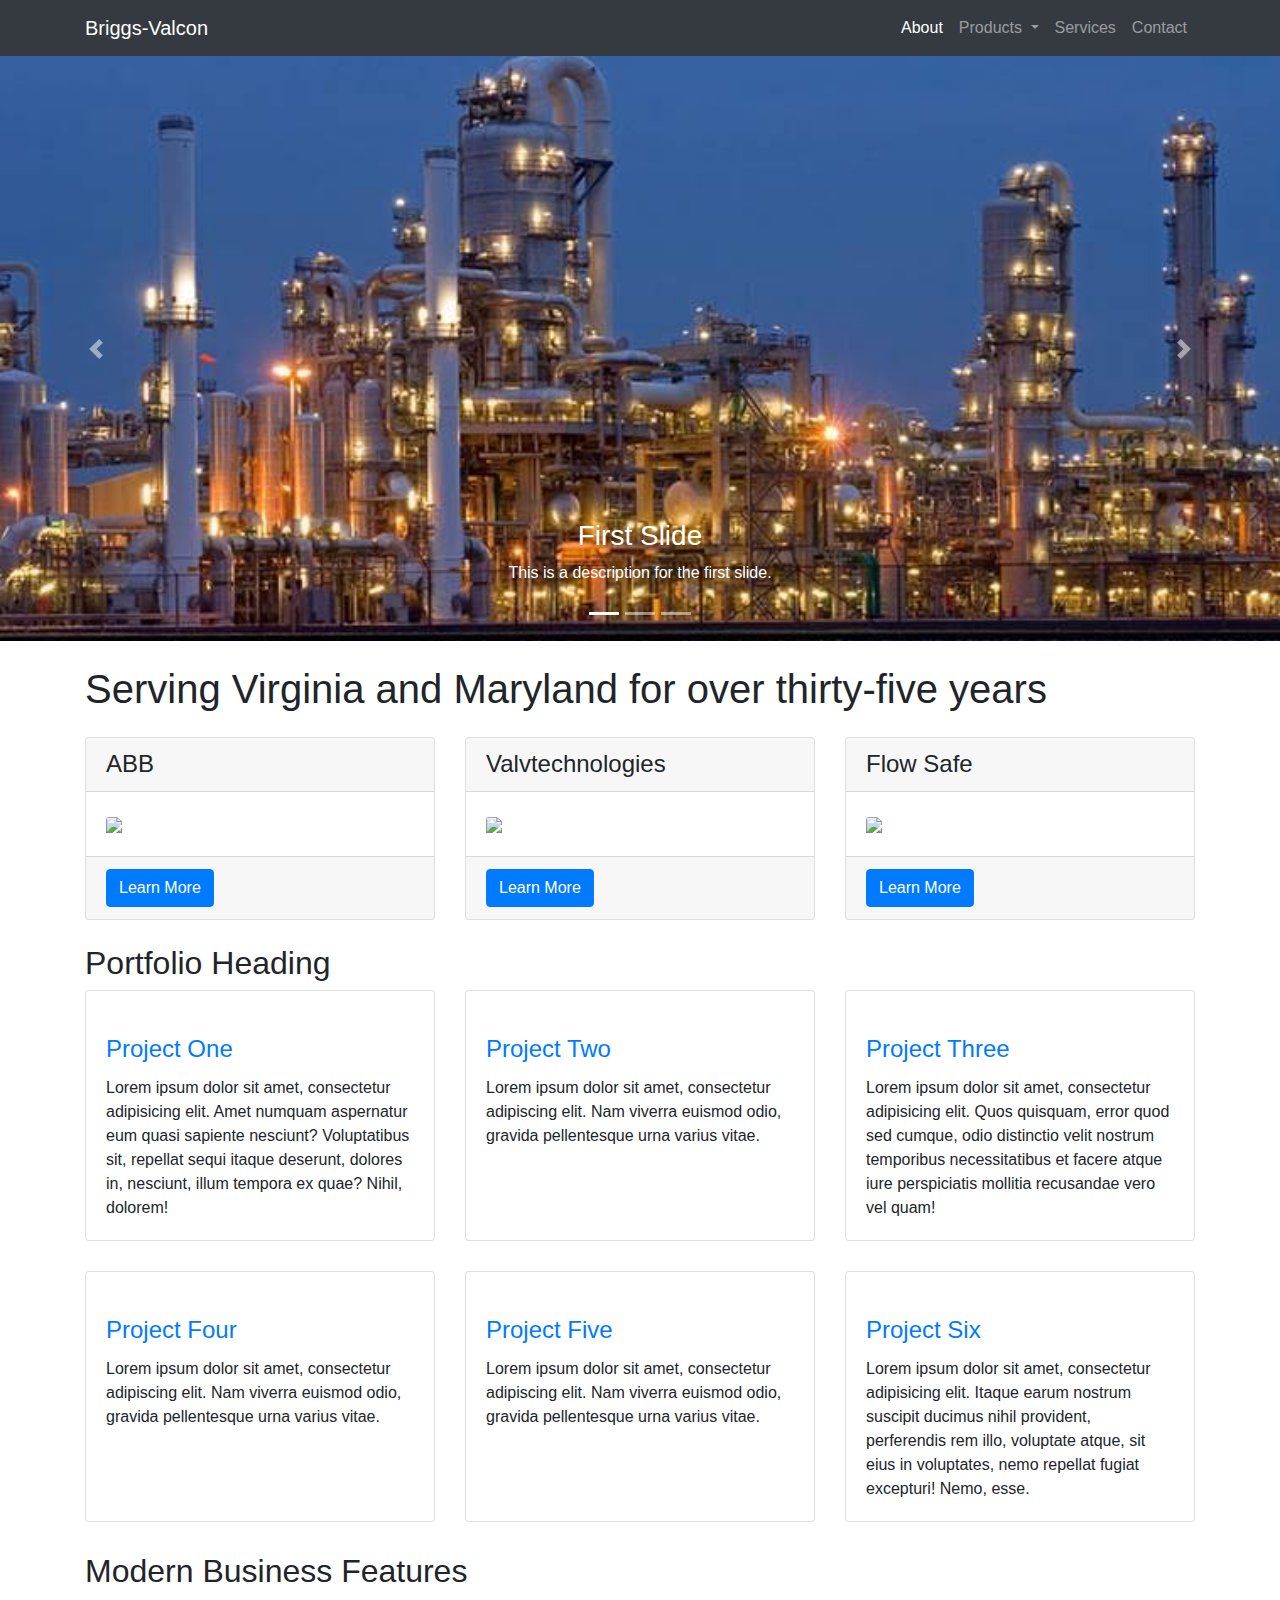
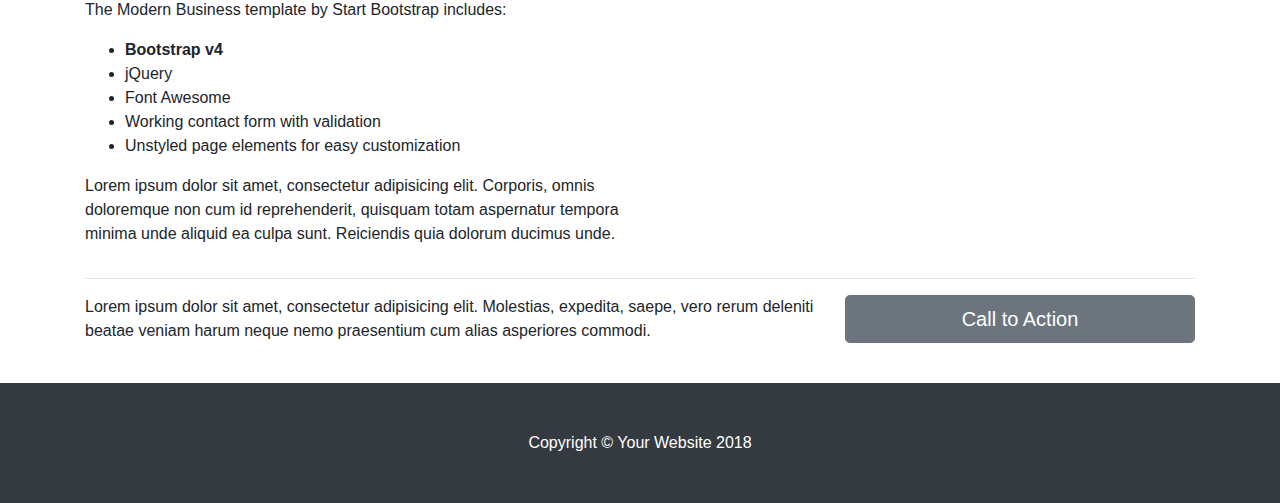
==== index.html @ 75459fee "Initial Commit" ====
<!DOCTYPE html>
<html lang="en">

  <head>

    <meta charset="utf-8">
    <meta name="viewport" content="width=device-width, initial-scale=1, shrink-to-fit=no">
    <meta name="description" content="">
    <meta name="author" content="">

    <title>Briggs Valcon</title>

    <!-- Bootstrap core CSS -->
    <link href="vendor/bootstrap/css/bootstrap.min.css" rel="stylesheet">

    <!-- Custom styles for this template -->
    <link href="css/modern-business.css" rel="stylesheet">

  </head>

  <body>

    <!-- Navigation -->
    <nav class="navbar fixed-top navbar-expand-lg navbar-dark bg-dark fixed-top">
      <div class="container">
        <a class="navbar-brand" href="index.html">Briggs-Valcon</a>
        <button class="navbar-toggler navbar-toggler-right" type="button" data-toggle="collapse" data-target="#navbarResponsive" aria-controls="navbarResponsive" aria-expanded="false" aria-label="Toggle navigation">
          <span class="navbar-toggler-icon"></span>
        </button>
        <div class="collapse navbar-collapse" id="navbarResponsive">
          <ul class="navbar-nav ml-auto">
            <li class="nav-item active">
              <a class="nav-link" href="about.html">About</a>
            </li>
            <li class="nav-item dropdown">
              <a class="nav-link dropdown-toggle" href="#" id="navbarDropdownBlog" data-toggle="dropdown" aria-haspopup="true" aria-expanded="false">
                Products
              </a>
              <div class="dropdown-menu dropdown-menu-right" aria-labelledby="navbarDropdownBlog">
                <a class="dropdown-item" href="#">ABB</a>
                <a class="dropdown-item" href="#">Valvtechnologies</a>
                <a class="dropdown-item" href="#">Flow Safe</a>
              </div>
            </li>
            <li class="nav-item">
              <a class="nav-link" href="#">Services</a>
            </li>
            <li class="nav-item">
              <a class="nav-link" href="contact.html">Contact</a>
            </li>
          </ul>
        </div>
      </div>
    </nav>

    <header>
      <div id="carouselExampleIndicators" class="carousel slide" data-ride="carousel">
        <ol class="carousel-indicators">
          <li data-target="#carouselExampleIndicators" data-slide-to="0" class="active"></li>
          <li data-target="#carouselExampleIndicators" data-slide-to="1"></li>
          <li data-target="#carouselExampleIndicators" data-slide-to="2"></li>
        </ol>
        <div class="carousel-inner" role="listbox">
          <!-- Slide One - Set the background image for this slide in the line below -->
          <div class="carousel-item active" style="background-image: url('images/briggs_head.jpg')">
            <div class="carousel-caption d-none d-md-block">
              <h3>First Slide</h3>
              <p>This is a description for the first slide.</p>
            </div>
          </div>
          <!-- Slide Two - Set the background image for this slide in the line below -->
          <div class="carousel-item" style="background-image: url('images/img2.jpg')">
            <div class="carousel-caption d-none d-md-block">
              <h3>Second Slide</h3>
              <p>This is a description for the second slide.</p>
            </div>
          </div>
          <!-- Slide Three - Set the background image for this slide in the line below -->
          <div class="carousel-item" style="background-image: url('images/img3.jpg')">
            <div class="carousel-caption d-none d-md-block">
              <h3>Third Slide</h3>
              <p>This is a description for the third slide.</p>
            </div>
          </div>
        </div>
        <a class="carousel-control-prev" href="#carouselExampleIndicators" role="button" data-slide="prev">
          <span class="carousel-control-prev-icon" aria-hidden="true"></span>
          <span class="sr-only">Previous</span>
        </a>
        <a class="carousel-control-next" href="#carouselExampleIndicators" role="button" data-slide="next">
          <span class="carousel-control-next-icon" aria-hidden="true"></span>
          <span class="sr-only">Next</span>
        </a>
      </div>
    </header>

    <!-- Page Content -->
    <div class="container">

     <h1 class="my-4">Serving Virginia and Maryland for over thirty-five years</h1> 

      <!-- Marketing Icons Section -->
      <div class="row">
        <div class="col-lg-4 mb-4">
          <div class="card h-100">
            <h4 class="card-header">ABB</h4>
            <div class="card-body">
              <img class="card-img-top" src="https://upload.wikimedia.org/wikipedia/commons/thumb/0/00/ABB_logo.svg/1024px-ABB_logo.svg.png">
            </div>
            <div class="card-footer">
              <a href="#" class="btn btn-primary">Learn More</a>
            </div>
          </div>
        </div>
        <div class="col-lg-4 mb-4">
          <div class="card h-100">
            <h4 class="card-header">Valvtechnologies</h4>
            <div class="card-body">
              <img class="card-img-top" src="http://www.valv.com/wp-content/uploads/2018/03/valvtechnologies-3-color-logo-with-circle-r-high-res-2018.jpg">
            </div>
            <div class="card-footer">
              <a href="#" class="btn btn-primary">Learn More</a>
            </div>
          </div>
        </div>
        <div class="col-lg-4 mb-4">
          <div class="card h-100">
            <h4 class="card-header">Flow Safe</h4>
            <div class="card-body">
              <img class="card-img-top" src="http://www.flowsafe.com/webimgs/logo.png">
            </div>
            <div class="card-footer">
              <a href="#" class="btn btn-primary">Learn More</a>
            </div>
          </div>
        </div>
      </div>
      <!-- /.row -->

      <!-- Portfolio Section -->
      <h2>Portfolio Heading</h2>

      <div class="row">
        <div class="col-lg-4 col-sm-6 portfolio-item">
          <div class="card h-100">
            <a href="#"><img class="card-img-top" src="http://placehold.it/700x400" alt=""></a>
            <div class="card-body">
              <h4 class="card-title">
                <a href="#">Project One</a>
              </h4>
              <p class="card-text">Lorem ipsum dolor sit amet, consectetur adipisicing elit. Amet numquam aspernatur eum quasi sapiente nesciunt? Voluptatibus sit, repellat sequi itaque deserunt, dolores in, nesciunt, illum tempora ex quae? Nihil, dolorem!</p>
            </div>
          </div>
        </div>
        <div class="col-lg-4 col-sm-6 portfolio-item">
          <div class="card h-100">
            <a href="#"><img class="card-img-top" src="http://placehold.it/700x400" alt=""></a>
            <div class="card-body">
              <h4 class="card-title">
                <a href="#">Project Two</a>
              </h4>
              <p class="card-text">Lorem ipsum dolor sit amet, consectetur adipiscing elit. Nam viverra euismod odio, gravida pellentesque urna varius vitae.</p>
            </div>
          </div>
        </div>
        <div class="col-lg-4 col-sm-6 portfolio-item">
          <div class="card h-100">
            <a href="#"><img class="card-img-top" src="http://placehold.it/700x400" alt=""></a>
            <div class="card-body">
              <h4 class="card-title">
                <a href="#">Project Three</a>
              </h4>
              <p class="card-text">Lorem ipsum dolor sit amet, consectetur adipisicing elit. Quos quisquam, error quod sed cumque, odio distinctio velit nostrum temporibus necessitatibus et facere atque iure perspiciatis mollitia recusandae vero vel quam!</p>
            </div>
          </div>
        </div>
        <div class="col-lg-4 col-sm-6 portfolio-item">
          <div class="card h-100">
            <a href="#"><img class="card-img-top" src="http://placehold.it/700x400" alt=""></a>
            <div class="card-body">
              <h4 class="card-title">
                <a href="#">Project Four</a>
              </h4>
              <p class="card-text">Lorem ipsum dolor sit amet, consectetur adipiscing elit. Nam viverra euismod odio, gravida pellentesque urna varius vitae.</p>
            </div>
          </div>
        </div>
        <div class="col-lg-4 col-sm-6 portfolio-item">
          <div class="card h-100">
            <a href="#"><img class="card-img-top" src="http://placehold.it/700x400" alt=""></a>
            <div class="card-body">
              <h4 class="card-title">
                <a href="#">Project Five</a>
              </h4>
              <p class="card-text">Lorem ipsum dolor sit amet, consectetur adipiscing elit. Nam viverra euismod odio, gravida pellentesque urna varius vitae.</p>
            </div>
          </div>
        </div>
        <div class="col-lg-4 col-sm-6 portfolio-item">
          <div class="card h-100">
            <a href="#"><img class="card-img-top" src="http://placehold.it/700x400" alt=""></a>
            <div class="card-body">
              <h4 class="card-title">
                <a href="#">Project Six</a>
              </h4>
              <p class="card-text">Lorem ipsum dolor sit amet, consectetur adipisicing elit. Itaque earum nostrum suscipit ducimus nihil provident, perferendis rem illo, voluptate atque, sit eius in voluptates, nemo repellat fugiat excepturi! Nemo, esse.</p>
            </div>
          </div>
        </div>
      </div>
      <!-- /.row -->

      <!-- Features Section -->
      <div class="row">
        <div class="col-lg-6">
          <h2>Modern Business Features</h2>
          <p>The Modern Business template by Start Bootstrap includes:</p>
          <ul>
            <li>
              <strong>Bootstrap v4</strong>
            </li>
            <li>jQuery</li>
            <li>Font Awesome</li>
            <li>Working contact form with validation</li>
            <li>Unstyled page elements for easy customization</li>
          </ul>
          <p>Lorem ipsum dolor sit amet, consectetur adipisicing elit. Corporis, omnis doloremque non cum id reprehenderit, quisquam totam aspernatur tempora minima unde aliquid ea culpa sunt. Reiciendis quia dolorum ducimus unde.</p>
        </div>
        <div class="col-lg-6">
          <img class="img-fluid rounded" src="http://placehold.it/700x450" alt="">
        </div>
      </div>
      <!-- /.row -->

      <hr>

      <!-- Call to Action Section -->
      <div class="row mb-4">
        <div class="col-md-8">
          <p>Lorem ipsum dolor sit amet, consectetur adipisicing elit. Molestias, expedita, saepe, vero rerum deleniti beatae veniam harum neque nemo praesentium cum alias asperiores commodi.</p>
        </div>
        <div class="col-md-4">
          <a class="btn btn-lg btn-secondary btn-block" href="#">Call to Action</a>
        </div>
      </div>

    </div>
    <!-- /.container -->

    <!-- Footer -->
    <footer class="py-5 bg-dark">
      <div class="container">
        <p class="m-0 text-center text-white">Copyright &copy; Your Website 2018</p>
      </div>
      <!-- /.container -->
    </footer>

    <!-- Bootstrap core JavaScript -->
    <script src="vendor/jquery/jquery.min.js"></script>
    <script src="vendor/bootstrap/js/bootstrap.bundle.min.js"></script>

  </body>

</html>
---- css/modern-business.css ----
/*!
 * Start Bootstrap - Modern Business (https://startbootstrap.com/template-overviews/modern-business)
 * Copyright 2013-2017 Start Bootstrap
 * Licensed under MIT (https://github.com/BlackrockDigital/startbootstrap-logomodern-business-nav/blob/master/LICENSE)
 */

body {
  padding-top: 54px;
}

@media (min-width: 992px) {
  body {
    padding-top: 56px;
  }
}

.carousel-item {
  height: 65vh;
  min-height: 300px;
  background: no-repeat center center scroll;
  -webkit-background-size: cover;
  -moz-background-size: cover;
  -o-background-size: cover;
  background-size: cover;
}

.portfolio-item {
  margin-bottom: 30px;
}
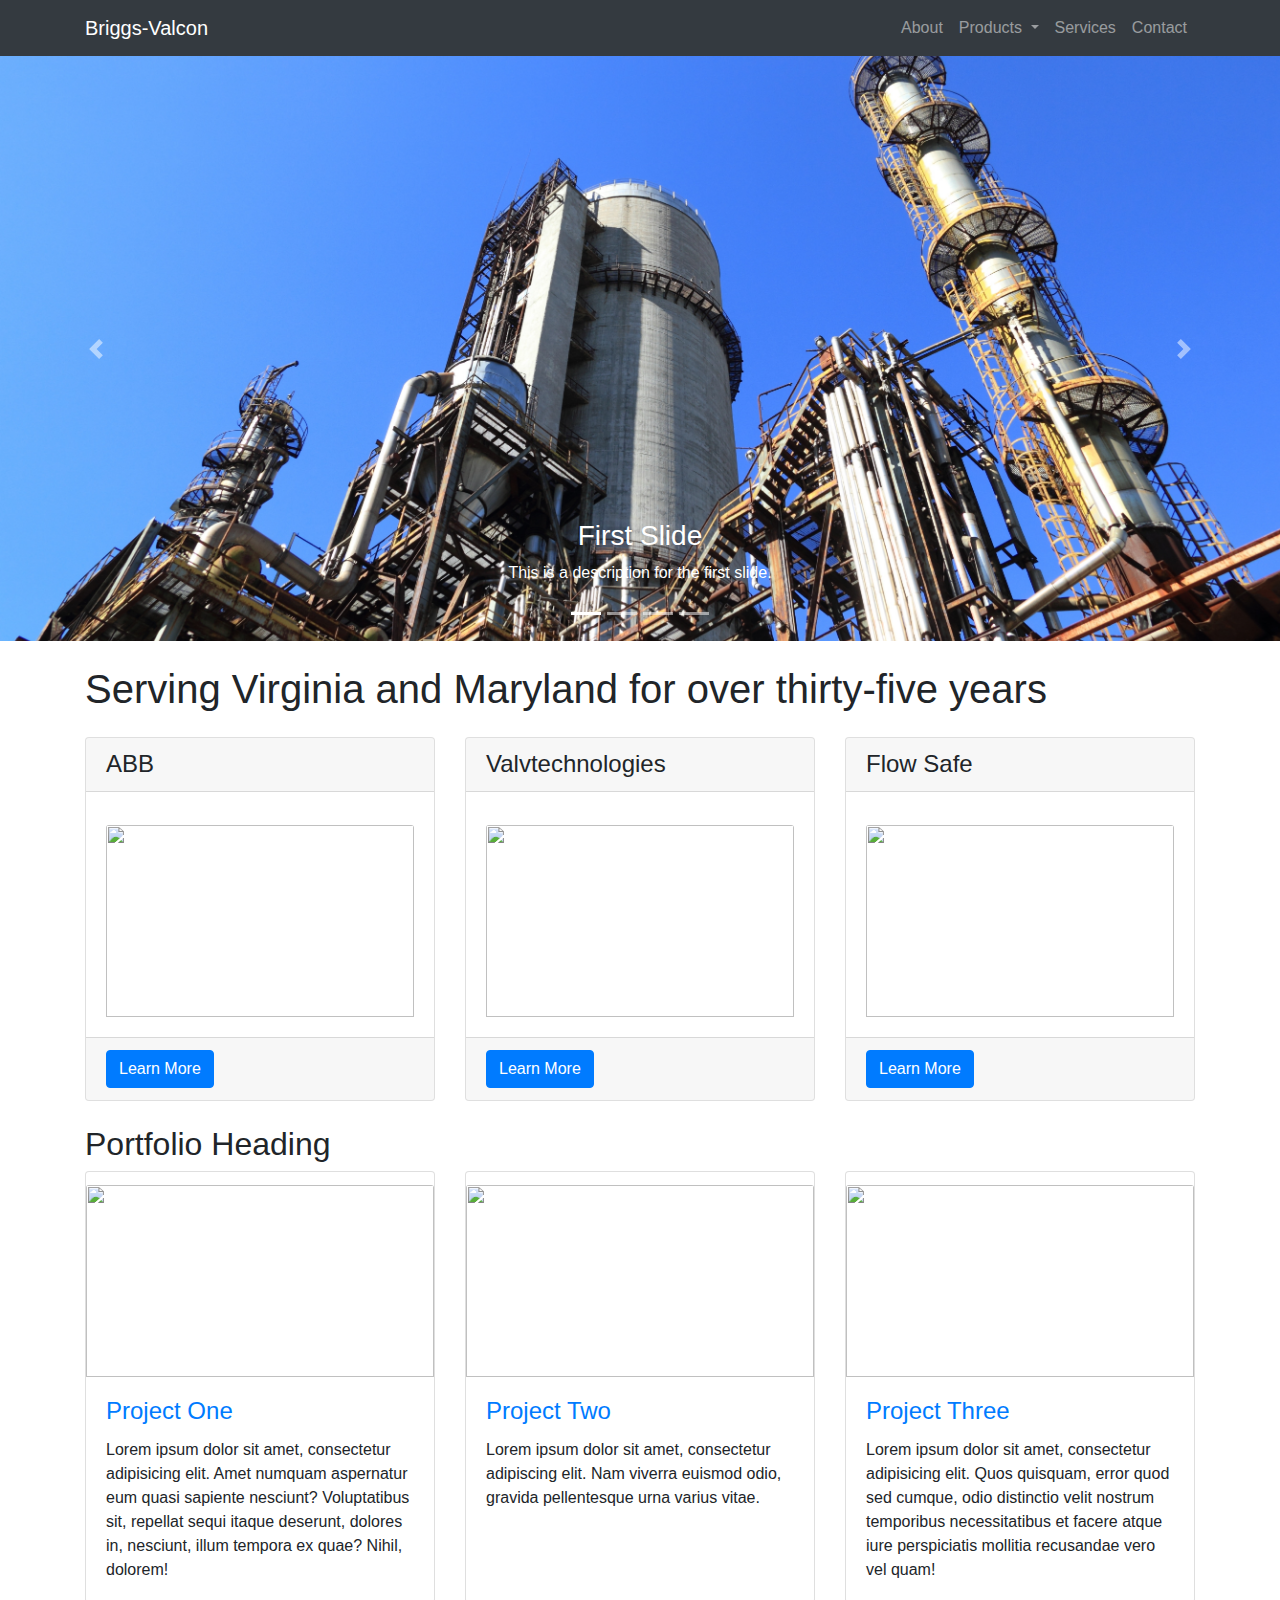
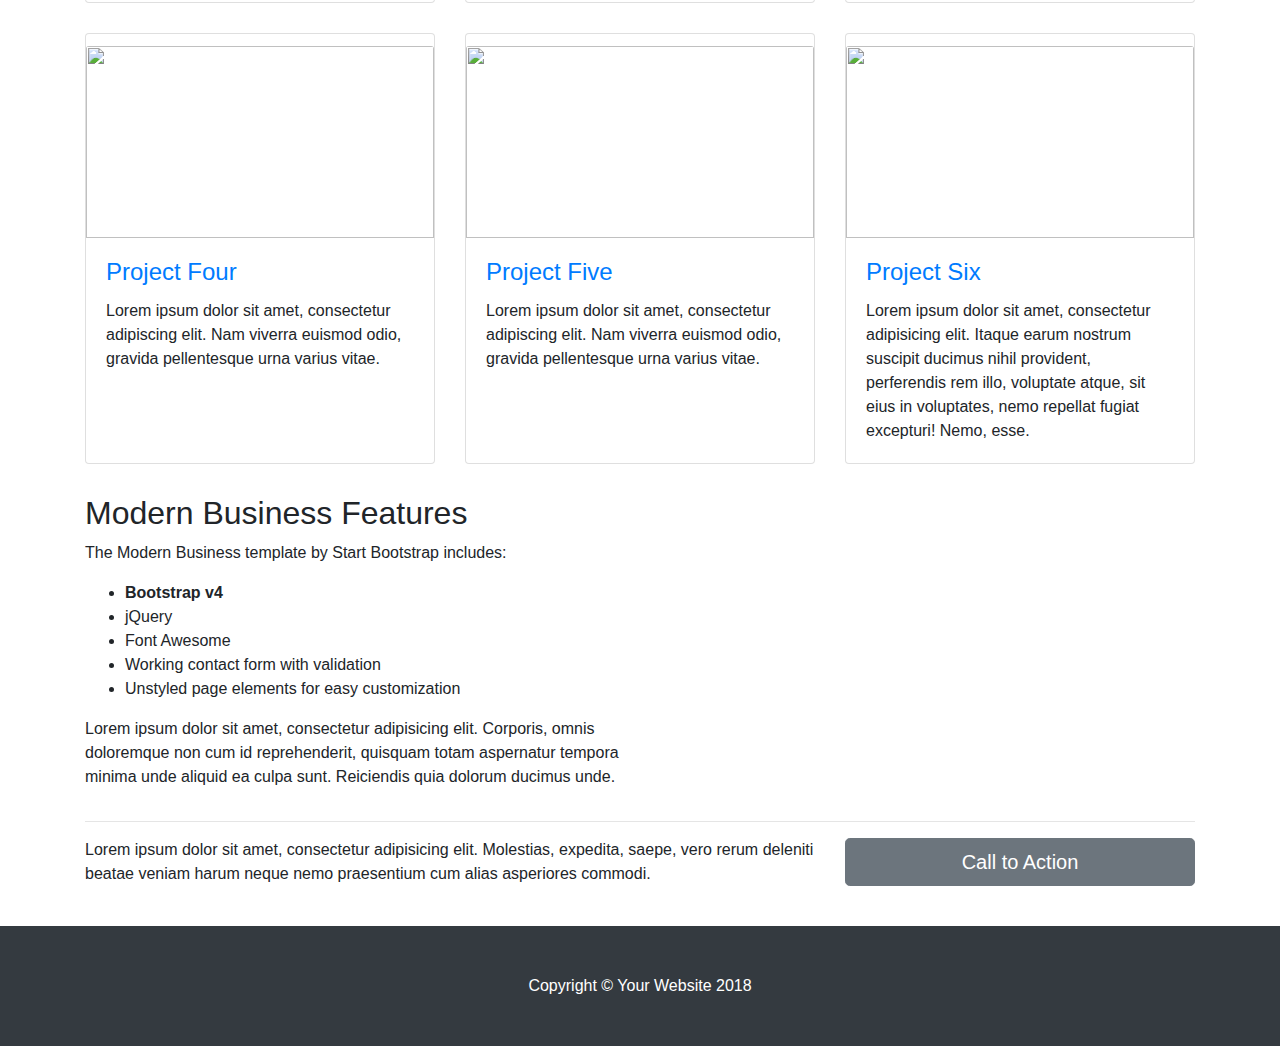
==== commit 44e7e51b: "Fill out remaining product pages. Note - Ask about Flowsafe Images" ====
--- a/index.html
+++ b/index.html
@@ -29,7 +29,7 @@
         </button>
         <div class="collapse navbar-collapse" id="navbarResponsive">
           <ul class="navbar-nav ml-auto">
-            <li class="nav-item active">
+            <li class="nav-item">
               <a class="nav-link" href="about.html">About</a>
             </li>
             <li class="nav-item dropdown">
@@ -37,9 +37,9 @@
                 Products
               </a>
               <div class="dropdown-menu dropdown-menu-right" aria-labelledby="navbarDropdownBlog">
-                <a class="dropdown-item" href="#">ABB</a>
-                <a class="dropdown-item" href="#">Valvtechnologies</a>
-                <a class="dropdown-item" href="#">Flow Safe</a>
+                <a class="dropdown-item" href="ABB.html">ABB</a>
+                <a class="dropdown-item" href="valvtechnologies.html">Valvtechnologies</a>
+                <a class="dropdown-item" href="flowsafe.html">Flow Safe</a>
               </div>
             </li>
             <li class="nav-item">
@@ -59,10 +59,11 @@
           <li data-target="#carouselExampleIndicators" data-slide-to="0" class="active"></li>
           <li data-target="#carouselExampleIndicators" data-slide-to="1"></li>
           <li data-target="#carouselExampleIndicators" data-slide-to="2"></li>
+          <li data-target="#carouselExampleIndicators" data-slide-to="3"></li>
         </ol>
         <div class="carousel-inner" role="listbox">
           <!-- Slide One - Set the background image for this slide in the line below -->
-          <div class="carousel-item active" style="background-image: url('images/briggs_head.jpg')">
+          <div class="carousel-item active" style="background-image: url('images/chemicalplant.jpg')">
             <div class="carousel-caption d-none d-md-block">
               <h3>First Slide</h3>
               <p>This is a description for the first slide.</p>
@@ -76,10 +77,16 @@
             </div>
           </div>
           <!-- Slide Three - Set the background image for this slide in the line below -->
-          <div class="carousel-item" style="background-image: url('images/img3.jpg')">
+          <div class="carousel-item" style="background-image: url('images/powerplant.jpg')">
             <div class="carousel-caption d-none d-md-block">
               <h3>Third Slide</h3>
               <p>This is a description for the third slide.</p>
+            </div>
+          </div>
+          <div class="carousel-item" style="background-image: url('images/quarry.jpg')">
+            <div class="carousel-caption d-none d-md-block">
+              <h3>Fourth Slide</h3>
+              <p>This is a description for the fourth slide.</p>
             </div>
           </div>
         </div>
@@ -108,7 +115,7 @@
               <img class="card-img-top" src="https://upload.wikimedia.org/wikipedia/commons/thumb/0/00/ABB_logo.svg/1024px-ABB_logo.svg.png">
             </div>
             <div class="card-footer">
-              <a href="#" class="btn btn-primary">Learn More</a>
+              <a href="ABB.html" class="btn btn-primary">Learn More</a>
             </div>
           </div>
         </div>
@@ -119,7 +126,7 @@
               <img class="card-img-top" src="http://www.valv.com/wp-content/uploads/2018/03/valvtechnologies-3-color-logo-with-circle-r-high-res-2018.jpg">
             </div>
             <div class="card-footer">
-              <a href="#" class="btn btn-primary">Learn More</a>
+              <a href="valvtechnologies.html" class="btn btn-primary">Learn More</a>
             </div>
           </div>
         </div>
@@ -130,7 +137,7 @@
               <img class="card-img-top" src="http://www.flowsafe.com/webimgs/logo.png">
             </div>
             <div class="card-footer">
-              <a href="#" class="btn btn-primary">Learn More</a>
+              <a href="flowsafe.html" class="btn btn-primary">Learn More</a>
             </div>
           </div>
         </div>
--- a/css/modern-business.css
+++ b/css/modern-business.css
@@ -27,3 +27,22 @@
 .portfolio-item {
   margin-bottom: 30px;
 }
+
+.product-row {
+  display: table;
+    margin-bottom:20px
+    border-spacing:20px;
+}
+
+.product-item {
+  float: none;
+  display: table-cell;
+    vertical-align: bottom;
+}
+
+.card-img-top {
+    width: 100%;
+    height: 15vw;
+    object-fit: contain;
+    margin-top: 1vw;
+}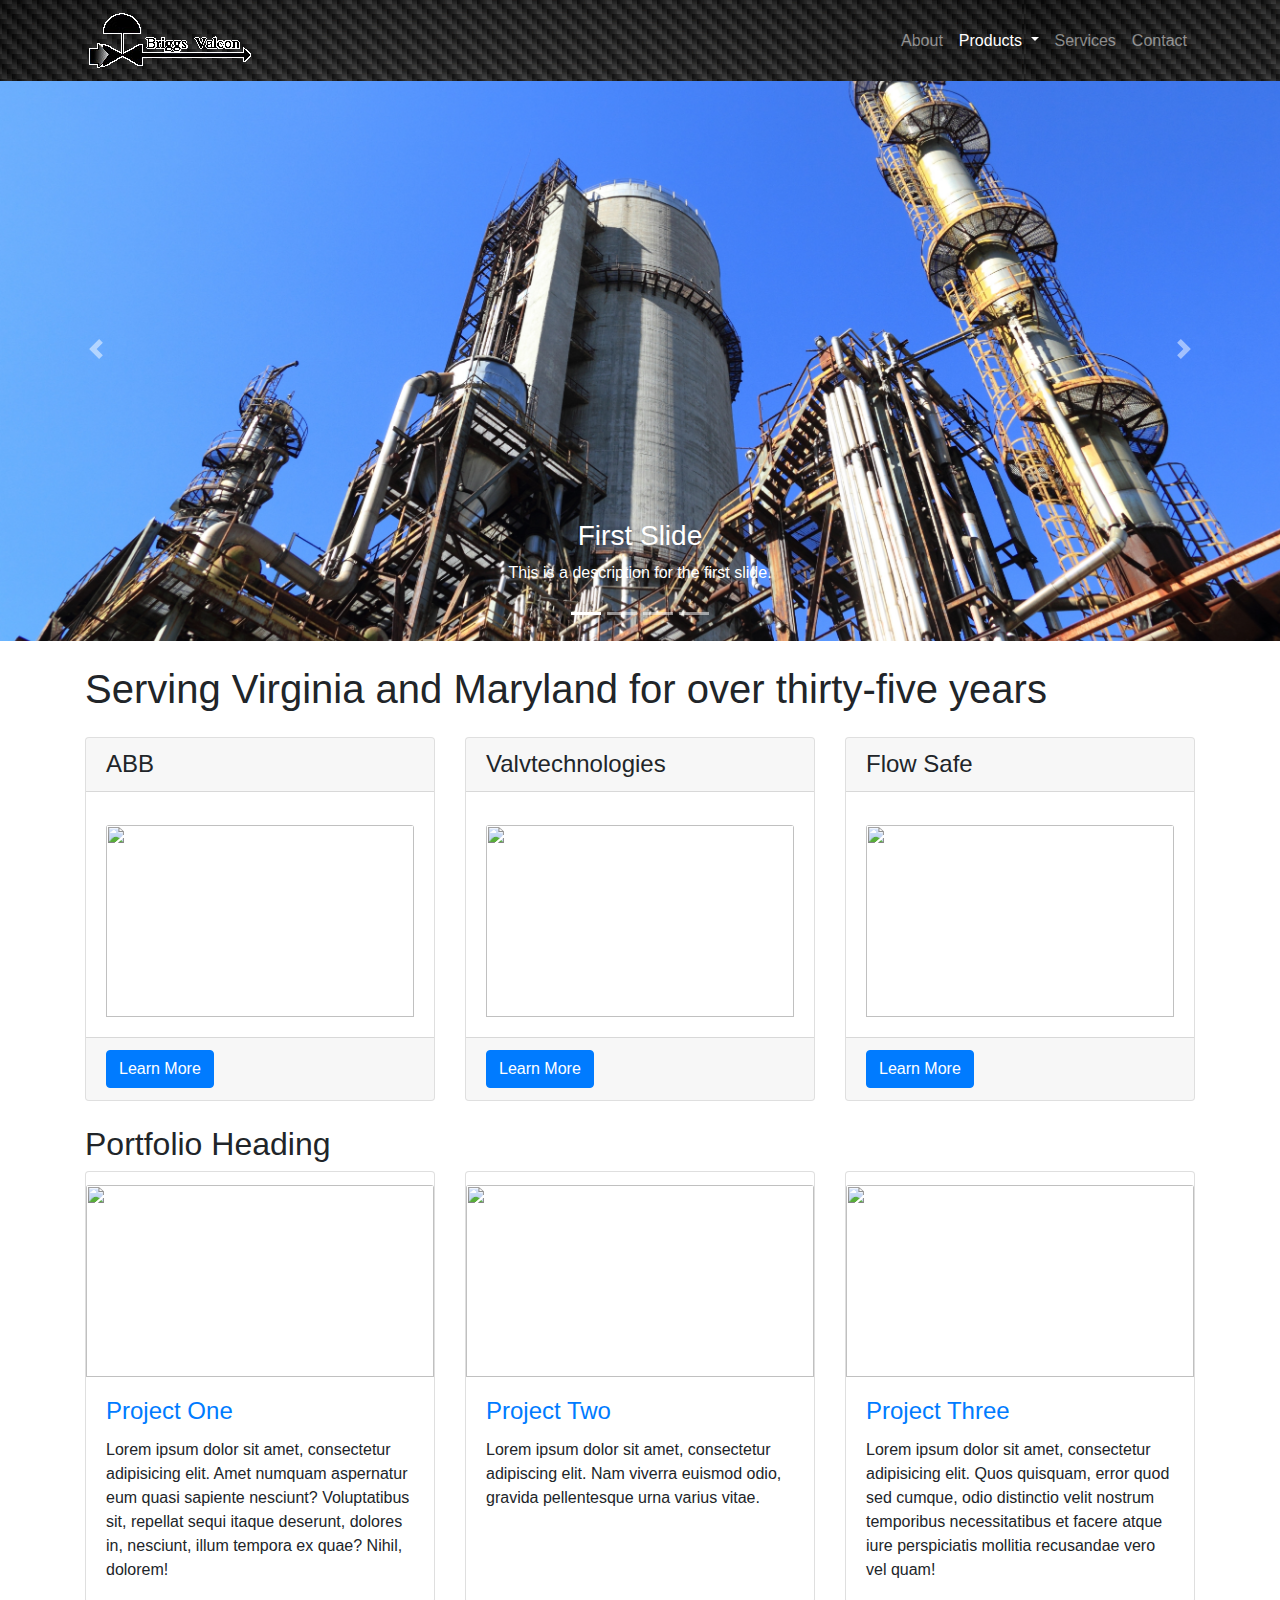
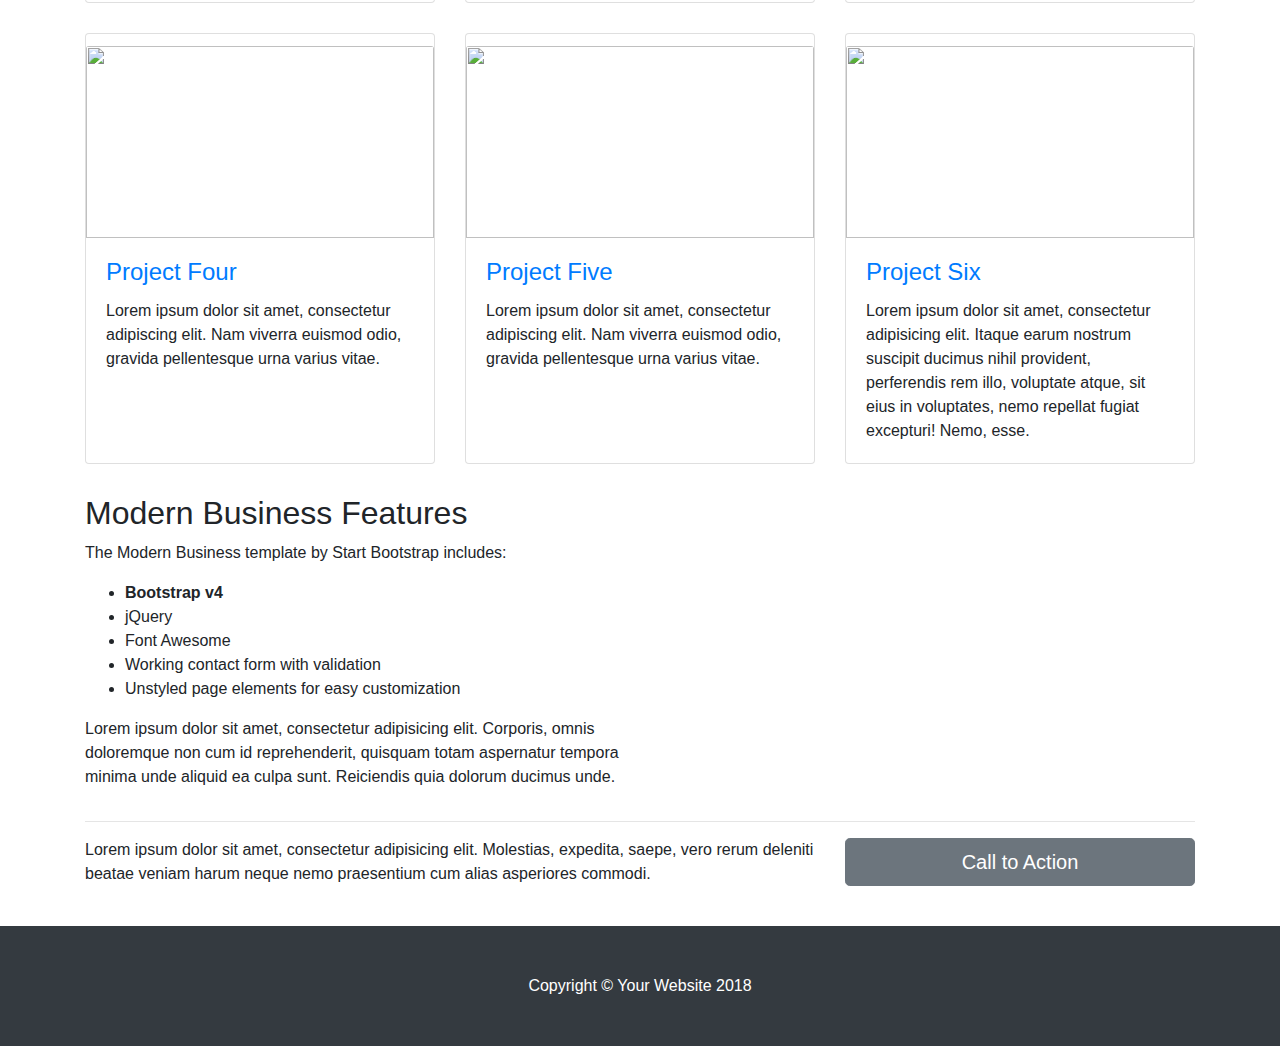
==== commit 415397d6: "Edit navbar, fix up links to data sheets." ====
--- a/index.html
+++ b/index.html
@@ -21,9 +21,9 @@
   <body>
 
     <!-- Navigation -->
-    <nav class="navbar fixed-top navbar-expand-lg navbar-dark bg-dark fixed-top">
+    <nav class="navbar fixed-top navbar-expand-lg navbar-dark bg-dark fixed-top" style="background-image: url(images/wallpaper-cf2-1024x768.png)">
       <div class="container">
-        <a class="navbar-brand" href="index.html">Briggs-Valcon</a>
+        <a class="navbar-brand" href="index.html"><img src="briggs_head.png"></a>
         <button class="navbar-toggler navbar-toggler-right" type="button" data-toggle="collapse" data-target="#navbarResponsive" aria-controls="navbarResponsive" aria-expanded="false" aria-label="Toggle navigation">
           <span class="navbar-toggler-icon"></span>
         </button>
@@ -33,17 +33,17 @@
               <a class="nav-link" href="about.html">About</a>
             </li>
             <li class="nav-item dropdown">
-              <a class="nav-link dropdown-toggle" href="#" id="navbarDropdownBlog" data-toggle="dropdown" aria-haspopup="true" aria-expanded="false">
+              <a class="nav-link dropdown-toggle active" href="#" id="navbarDropdownBlog" data-toggle="dropdown" aria-haspopup="true" aria-expanded="false">
                 Products
               </a>
               <div class="dropdown-menu dropdown-menu-right" aria-labelledby="navbarDropdownBlog">
-                <a class="dropdown-item" href="ABB.html">ABB</a>
+                <a class="dropdown-item active" href="ABB.html">ABB</a>
                 <a class="dropdown-item" href="valvtechnologies.html">Valvtechnologies</a>
                 <a class="dropdown-item" href="flowsafe.html">Flow Safe</a>
               </div>
             </li>
             <li class="nav-item">
-              <a class="nav-link" href="#">Services</a>
+              <a class="nav-link" href="services.html">Services</a>
             </li>
             <li class="nav-item">
               <a class="nav-link" href="contact.html">Contact</a>
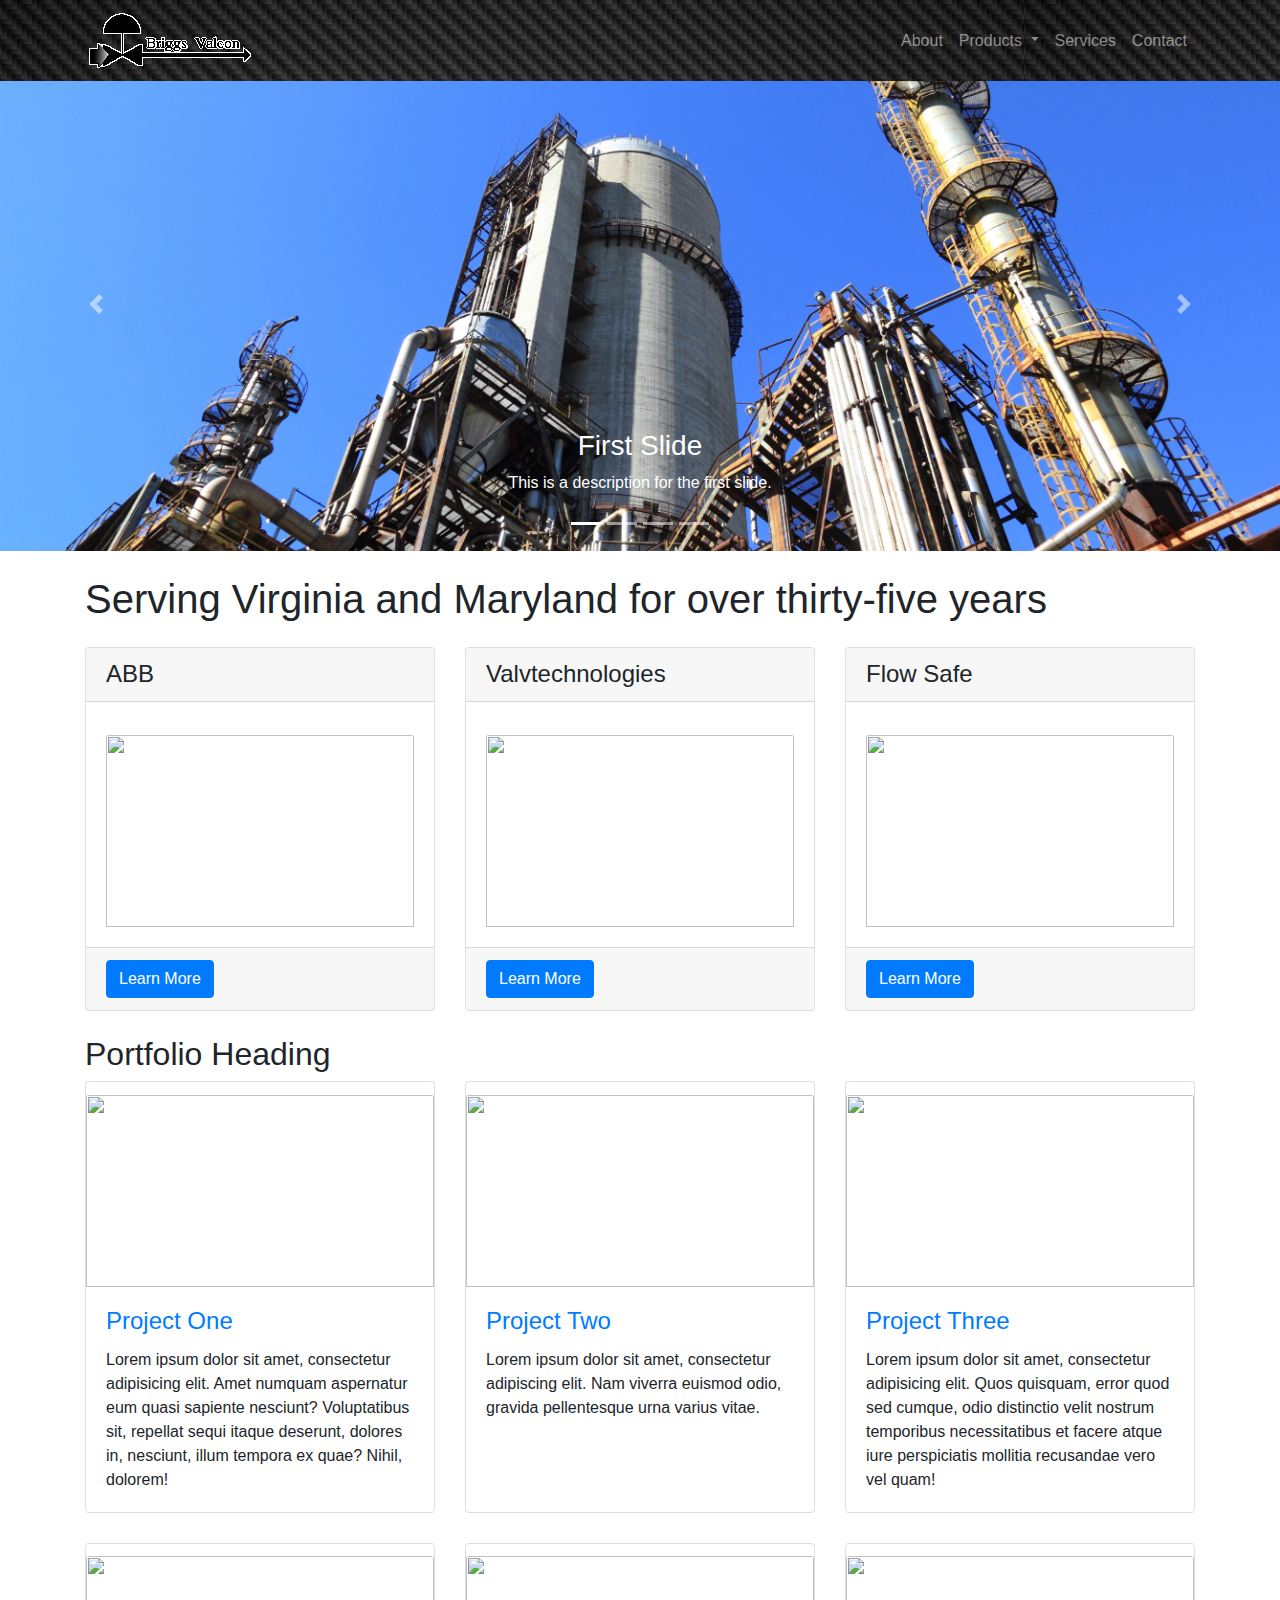
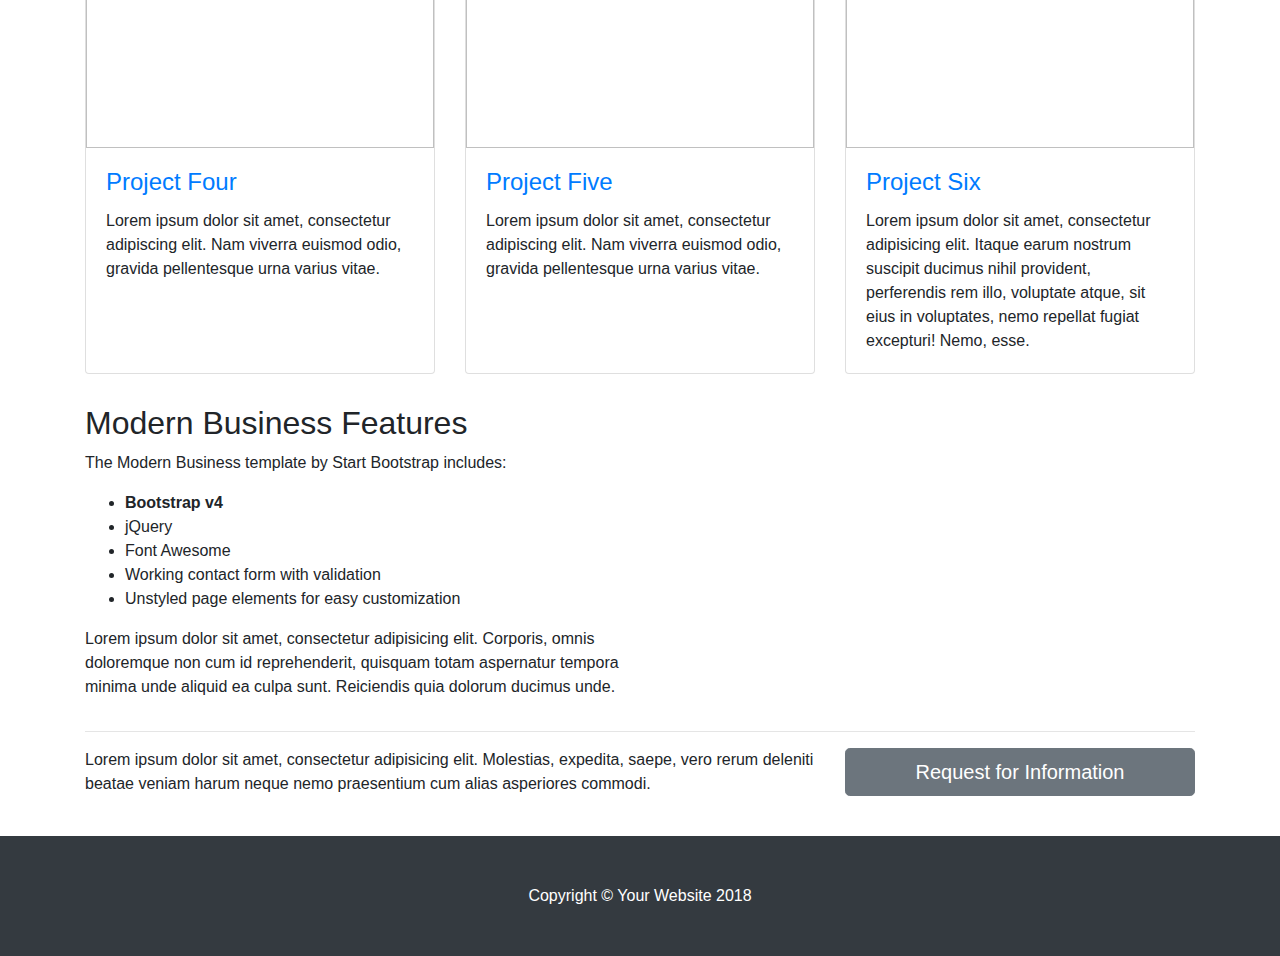
==== commit 9b6c0197: "Fix/Add images. Shorten carousel. Fix navbar actives. Genericalize 404 page." ====
--- a/index.html
+++ b/index.html
@@ -33,11 +33,11 @@
               <a class="nav-link" href="about.html">About</a>
             </li>
             <li class="nav-item dropdown">
-              <a class="nav-link dropdown-toggle active" href="#" id="navbarDropdownBlog" data-toggle="dropdown" aria-haspopup="true" aria-expanded="false">
+              <a class="nav-link dropdown-toggle " href="#" id="navbarDropdownBlog" data-toggle="dropdown" aria-haspopup="true" aria-expanded="false">
                 Products
               </a>
               <div class="dropdown-menu dropdown-menu-right" aria-labelledby="navbarDropdownBlog">
-                <a class="dropdown-item active" href="ABB.html">ABB</a>
+                <a class="dropdown-item" href="ABB.html">ABB</a>
                 <a class="dropdown-item" href="valvtechnologies.html">Valvtechnologies</a>
                 <a class="dropdown-item" href="flowsafe.html">Flow Safe</a>
               </div>
@@ -247,7 +247,7 @@
           <p>Lorem ipsum dolor sit amet, consectetur adipisicing elit. Molestias, expedita, saepe, vero rerum deleniti beatae veniam harum neque nemo praesentium cum alias asperiores commodi.</p>
         </div>
         <div class="col-md-4">
-          <a class="btn btn-lg btn-secondary btn-block" href="#">Call to Action</a>
+          <a class="btn btn-lg btn-secondary btn-block" href="contact.html">Request for Information</a>
         </div>
       </div>
 
--- a/css/modern-business.css
+++ b/css/modern-business.css
@@ -15,7 +15,7 @@
 }
 
 .carousel-item {
-  height: 65vh;
+  height: 55vh;
   min-height: 300px;
   background: no-repeat center center scroll;
   -webkit-background-size: cover;
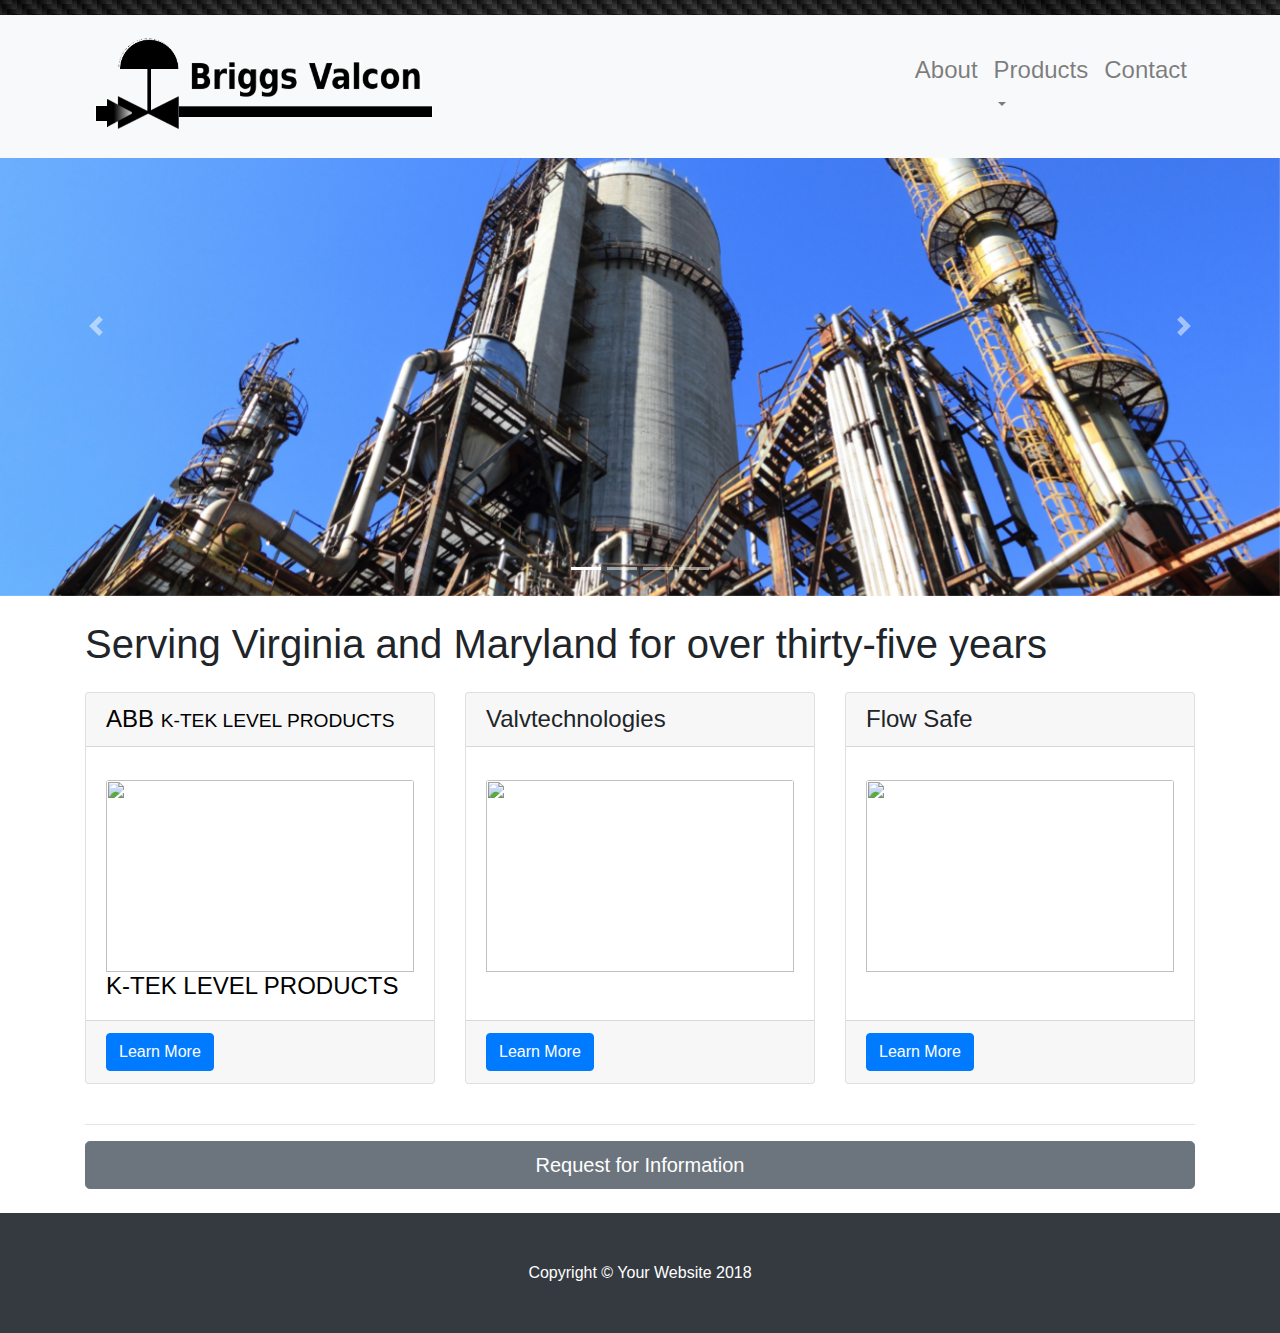
==== commit 6c31baf2: "Jul 11 - Fix things in shop" ====
--- a/index.html
+++ b/index.html
@@ -1,271 +1,173 @@
 <!DOCTYPE html>
 <html lang="en">
 
-  <head>
+<head>
 
-    <meta charset="utf-8">
-    <meta name="viewport" content="width=device-width, initial-scale=1, shrink-to-fit=no">
-    <meta name="description" content="">
-    <meta name="author" content="">
+  <meta charset="utf-8">
+  <meta name="viewport" content="width=device-width, initial-scale=1, shrink-to-fit=no">
+  <meta name="description" content="">
+  <meta name="author" content="">
 
-    <title>Briggs Valcon</title>
+  <title>Briggs Valcon</title>
 
-    <!-- Bootstrap core CSS -->
-    <link href="vendor/bootstrap/css/bootstrap.min.css" rel="stylesheet">
+  <!-- Bootstrap core CSS -->
+  <link href="vendor/bootstrap/css/bootstrap.min.css" rel="stylesheet">
 
-    <!-- Custom styles for this template -->
-    <link href="css/modern-business.css" rel="stylesheet">
+  <!-- Custom styles for this template -->
+  <link href="css/modern-business.css" rel="stylesheet">
 
-  </head>
+</head>
 
-  <body>
+<body>
 
-    <!-- Navigation -->
-    <nav class="navbar fixed-top navbar-expand-lg navbar-dark bg-dark fixed-top" style="background-image: url(images/wallpaper-cf2-1024x768.png)">
-      <div class="container">
-        <a class="navbar-brand" href="index.html"><img src="briggs_head.png"></a>
-        <button class="navbar-toggler navbar-toggler-right" type="button" data-toggle="collapse" data-target="#navbarResponsive" aria-controls="navbarResponsive" aria-expanded="false" aria-label="Toggle navigation">
-          <span class="navbar-toggler-icon"></span>
-        </button>
-        <div class="collapse navbar-collapse" id="navbarResponsive">
-          <ul class="navbar-nav ml-auto">
-            <li class="nav-item">
-              <a class="nav-link" href="about.html">About</a>
-            </li>
-            <li class="nav-item dropdown">
-              <a class="nav-link dropdown-toggle " href="#" id="navbarDropdownBlog" data-toggle="dropdown" aria-haspopup="true" aria-expanded="false">
-                Products
-              </a>
-              <div class="dropdown-menu dropdown-menu-right" aria-labelledby="navbarDropdownBlog">
-                <a class="dropdown-item" href="ABB.html">ABB</a>
-                <a class="dropdown-item" href="valvtechnologies.html">Valvtechnologies</a>
-                <a class="dropdown-item" href="flowsafe.html">Flow Safe</a>
-              </div>
-            </li>
-            <li class="nav-item">
-              <a class="nav-link" href="services.html">Services</a>
-            </li>
-            <li class="nav-item">
-              <a class="nav-link" href="contact.html">Contact</a>
-            </li>
-          </ul>
-        </div>
+  <!-- Navigation -->
+  <div class="navbar navbar-dark fixed-top" style="background-image: url(images/wallpaper-cf2-1024x768.png)">
+    <div class="container">
+
+    </div>
+  </div>
+  <nav class="navbar fixed-top navbar-expand-lg navbar-light bg-light fixed-top" style="top:15px">
+
+    <div class="container">
+      <a class="navbar-brand" href="index.html"><img src="briggs_head_custom.png" style="width: 350px"></a>
+      <button class="navbar-toggler navbar-toggler-right" type="button" data-toggle="collapse" data-target="#navbarResponsive" aria-controls="navbarResponsive" aria-expanded="false" aria-label="Toggle navigation">
+        <span class="navbar-toggler-icon"></span>
+      </button>
+      <div class="collapse navbar-collapse" id="navbarResponsive">
+        <ul class="navbar-nav ml-auto">
+          <li class="nav-item">
+            <a class="nav-link" href="about.html"><h4>About</h4></a>
+          </li>
+          <li class="nav-item dropdown">
+            <a class="nav-link dropdown-toggle " href="#" id="navbarDropdownBlog" data-toggle="dropdown" aria-haspopup="true" aria-expanded="false">
+              <h4>Products</h4>
+            </a>
+            <div class="dropdown-menu dropdown-menu-right" aria-labelledby="navbarDropdownBlog">
+              <a class="dropdown-item" href="ABB.html">ABB</a>
+              <a class="dropdown-item" href="valvtechnologies.html">Valvtechnologies</a>
+              <a class="dropdown-item" href="flowsafe.html">Flow Safe</a>
+            </div>
+          </li>
+          <li class="nav-item">
+            <a class="nav-link" href="contact.html"><h4>Contact</h4></a>
+          </li>
+        </ul>
       </div>
-    </nav>
+    </div>
+  </nav>
 
-    <header>
-      <div id="carouselExampleIndicators" class="carousel slide" data-ride="carousel">
-        <ol class="carousel-indicators">
-          <li data-target="#carouselExampleIndicators" data-slide-to="0" class="active"></li>
-          <li data-target="#carouselExampleIndicators" data-slide-to="1"></li>
-          <li data-target="#carouselExampleIndicators" data-slide-to="2"></li>
-          <li data-target="#carouselExampleIndicators" data-slide-to="3"></li>
-        </ol>
-        <div class="carousel-inner" role="listbox">
-          <!-- Slide One - Set the background image for this slide in the line below -->
-          <div class="carousel-item active" style="background-image: url('images/chemicalplant.jpg')">
-            <div class="carousel-caption d-none d-md-block">
-              <h3>First Slide</h3>
-              <p>This is a description for the first slide.</p>
-            </div>
-          </div>
-          <!-- Slide Two - Set the background image for this slide in the line below -->
-          <div class="carousel-item" style="background-image: url('images/img2.jpg')">
-            <div class="carousel-caption d-none d-md-block">
-              <h3>Second Slide</h3>
-              <p>This is a description for the second slide.</p>
-            </div>
-          </div>
-          <!-- Slide Three - Set the background image for this slide in the line below -->
-          <div class="carousel-item" style="background-image: url('images/powerplant.jpg')">
-            <div class="carousel-caption d-none d-md-block">
-              <h3>Third Slide</h3>
-              <p>This is a description for the third slide.</p>
-            </div>
-          </div>
-          <div class="carousel-item" style="background-image: url('images/quarry.jpg')">
-            <div class="carousel-caption d-none d-md-block">
-              <h3>Fourth Slide</h3>
-              <p>This is a description for the fourth slide.</p>
-            </div>
+  <header>
+    <div id="carouselExampleIndicators" class="carousel slide" data-ride="carousel">
+      <ol class="carousel-indicators">
+        <li data-target="#carouselExampleIndicators" data-slide-to="0" class="active"></li>
+        <li data-target="#carouselExampleIndicators" data-slide-to="1"></li>
+        <li data-target="#carouselExampleIndicators" data-slide-to="2"></li>
+        <li data-target="#carouselExampleIndicators" data-slide-to="3"></li>
+      </ol>
+      <div class="carousel-inner" role="listbox">
+        <!-- Slide One - Set the background image for this slide in the line below -->
+        <div class="carousel-item active" style="background-image: url('images/chemicalplant.jpg')">
+          <div class="carousel-caption d-none d-md-block">
           </div>
         </div>
-        <a class="carousel-control-prev" href="#carouselExampleIndicators" role="button" data-slide="prev">
-          <span class="carousel-control-prev-icon" aria-hidden="true"></span>
-          <span class="sr-only">Previous</span>
-        </a>
-        <a class="carousel-control-next" href="#carouselExampleIndicators" role="button" data-slide="next">
-          <span class="carousel-control-next-icon" aria-hidden="true"></span>
-          <span class="sr-only">Next</span>
-        </a>
-      </div>
-    </header>
-
-    <!-- Page Content -->
-    <div class="container">
-
-     <h1 class="my-4">Serving Virginia and Maryland for over thirty-five years</h1> 
-
-      <!-- Marketing Icons Section -->
-      <div class="row">
-        <div class="col-lg-4 mb-4">
-          <div class="card h-100">
-            <h4 class="card-header">ABB</h4>
-            <div class="card-body">
-              <img class="card-img-top" src="https://upload.wikimedia.org/wikipedia/commons/thumb/0/00/ABB_logo.svg/1024px-ABB_logo.svg.png">
-            </div>
-            <div class="card-footer">
-              <a href="ABB.html" class="btn btn-primary">Learn More</a>
-            </div>
+        <!-- Slide Two - Set the background image for this slide in the line below -->
+        <div class="carousel-item" style="background-image: url('images/img2.jpg')">
+          <div class="carousel-caption d-none d-md-block">
           </div>
         </div>
-        <div class="col-lg-4 mb-4">
-          <div class="card h-100">
-            <h4 class="card-header">Valvtechnologies</h4>
-            <div class="card-body">
-              <img class="card-img-top" src="http://www.valv.com/wp-content/uploads/2018/03/valvtechnologies-3-color-logo-with-circle-r-high-res-2018.jpg">
-            </div>
-            <div class="card-footer">
-              <a href="valvtechnologies.html" class="btn btn-primary">Learn More</a>
-            </div>
+        <!-- Slide Three - Set the background image for this slide in the line below -->
+        <div class="carousel-item" style="background-image: url('images/powerplant.jpg')">
+          <div class="carousel-caption d-none d-md-block">
           </div>
         </div>
-        <div class="col-lg-4 mb-4">
-          <div class="card h-100">
-            <h4 class="card-header">Flow Safe</h4>
-            <div class="card-body">
-              <img class="card-img-top" src="http://www.flowsafe.com/webimgs/logo.png">
-            </div>
-            <div class="card-footer">
-              <a href="flowsafe.html" class="btn btn-primary">Learn More</a>
-            </div>
+        <div class="carousel-item" style="background-image: url('images/ts-mfg-mining2.jpg')">
+          <div class="carousel-caption d-none d-md-block">
           </div>
         </div>
       </div>
-      <!-- /.row -->
+      <a class="carousel-control-prev" href="#carouselExampleIndicators" role="button" data-slide="prev">
+        <span class="carousel-control-prev-icon" aria-hidden="true"></span>
+        <span class="sr-only">Previous</span>
+      </a>
+      <a class="carousel-control-next" href="#carouselExampleIndicators" role="button" data-slide="next">
+        <span class="carousel-control-next-icon" aria-hidden="true"></span>
+        <span class="sr-only">Next</span>
+      </a>
+    </div>
+  </header>
 
-      <!-- Portfolio Section -->
-      <h2>Portfolio Heading</h2>
+  <!-- Page Content -->
+  <div class="container">
 
-      <div class="row">
-        <div class="col-lg-4 col-sm-6 portfolio-item">
-          <div class="card h-100">
-            <a href="#"><img class="card-img-top" src="http://placehold.it/700x400" alt=""></a>
-            <div class="card-body">
-              <h4 class="card-title">
-                <a href="#">Project One</a>
-              </h4>
-              <p class="card-text">Lorem ipsum dolor sit amet, consectetur adipisicing elit. Amet numquam aspernatur eum quasi sapiente nesciunt? Voluptatibus sit, repellat sequi itaque deserunt, dolores in, nesciunt, illum tempora ex quae? Nihil, dolorem!</p>
-            </div>
+   <h1 class="my-4">Serving Virginia and Maryland for over thirty-five years</h1> 
+
+   <!-- Marketing Icons Section -->
+   <div class="row">
+    <a href="ABB.html" style="text-decoration: none; color: #000000">
+      <div class="col-lg-4 mb-4">
+        <div class="card h-100">
+          <h4 class="card-header">ABB <small>K-TEK LEVEL PRODUCTS</small></h4>
+          <div class="card-body">
+            <img class="card-img-top" src="https://upload.wikimedia.org/wikipedia/commons/thumb/0/00/ABB_logo.svg/1024px-ABB_logo.svg.png">
+            <h4 class="card-text"> K-TEK LEVEL PRODUCTS </h4>
           </div>
-        </div>
-        <div class="col-lg-4 col-sm-6 portfolio-item">
-          <div class="card h-100">
-            <a href="#"><img class="card-img-top" src="http://placehold.it/700x400" alt=""></a>
-            <div class="card-body">
-              <h4 class="card-title">
-                <a href="#">Project Two</a>
-              </h4>
-              <p class="card-text">Lorem ipsum dolor sit amet, consectetur adipiscing elit. Nam viverra euismod odio, gravida pellentesque urna varius vitae.</p>
-            </div>
-          </div>
-        </div>
-        <div class="col-lg-4 col-sm-6 portfolio-item">
-          <div class="card h-100">
-            <a href="#"><img class="card-img-top" src="http://placehold.it/700x400" alt=""></a>
-            <div class="card-body">
-              <h4 class="card-title">
-                <a href="#">Project Three</a>
-              </h4>
-              <p class="card-text">Lorem ipsum dolor sit amet, consectetur adipisicing elit. Quos quisquam, error quod sed cumque, odio distinctio velit nostrum temporibus necessitatibus et facere atque iure perspiciatis mollitia recusandae vero vel quam!</p>
-            </div>
-          </div>
-        </div>
-        <div class="col-lg-4 col-sm-6 portfolio-item">
-          <div class="card h-100">
-            <a href="#"><img class="card-img-top" src="http://placehold.it/700x400" alt=""></a>
-            <div class="card-body">
-              <h4 class="card-title">
-                <a href="#">Project Four</a>
-              </h4>
-              <p class="card-text">Lorem ipsum dolor sit amet, consectetur adipiscing elit. Nam viverra euismod odio, gravida pellentesque urna varius vitae.</p>
-            </div>
-          </div>
-        </div>
-        <div class="col-lg-4 col-sm-6 portfolio-item">
-          <div class="card h-100">
-            <a href="#"><img class="card-img-top" src="http://placehold.it/700x400" alt=""></a>
-            <div class="card-body">
-              <h4 class="card-title">
-                <a href="#">Project Five</a>
-              </h4>
-              <p class="card-text">Lorem ipsum dolor sit amet, consectetur adipiscing elit. Nam viverra euismod odio, gravida pellentesque urna varius vitae.</p>
-            </div>
-          </div>
-        </div>
-        <div class="col-lg-4 col-sm-6 portfolio-item">
-          <div class="card h-100">
-            <a href="#"><img class="card-img-top" src="http://placehold.it/700x400" alt=""></a>
-            <div class="card-body">
-              <h4 class="card-title">
-                <a href="#">Project Six</a>
-              </h4>
-              <p class="card-text">Lorem ipsum dolor sit amet, consectetur adipisicing elit. Itaque earum nostrum suscipit ducimus nihil provident, perferendis rem illo, voluptate atque, sit eius in voluptates, nemo repellat fugiat excepturi! Nemo, esse.</p>
-            </div>
+          <div class="card-footer">
+            <a href="ABB.html" class="btn btn-primary">Learn More</a>
           </div>
         </div>
       </div>
-      <!-- /.row -->
-
-      <!-- Features Section -->
-      <div class="row">
-        <div class="col-lg-6">
-          <h2>Modern Business Features</h2>
-          <p>The Modern Business template by Start Bootstrap includes:</p>
-          <ul>
-            <li>
-              <strong>Bootstrap v4</strong>
-            </li>
-            <li>jQuery</li>
-            <li>Font Awesome</li>
-            <li>Working contact form with validation</li>
-            <li>Unstyled page elements for easy customization</li>
-          </ul>
-          <p>Lorem ipsum dolor sit amet, consectetur adipisicing elit. Corporis, omnis doloremque non cum id reprehenderit, quisquam totam aspernatur tempora minima unde aliquid ea culpa sunt. Reiciendis quia dolorum ducimus unde.</p>
+    </a>
+    <div class="col-lg-4 mb-4">
+      <div class="card h-100">
+        <h4 class="card-header">Valvtechnologies</h4>
+        <div class="card-body">
+          <img class="card-img-top" src="http://www.valv.com/wp-content/uploads/2018/03/valvtechnologies-3-color-logo-with-circle-r-high-res-2018.jpg">
         </div>
-        <div class="col-lg-6">
-          <img class="img-fluid rounded" src="http://placehold.it/700x450" alt="">
+        <div class="card-footer">
+          <a href="valvtechnologies.html" class="btn btn-primary">Learn More</a>
         </div>
       </div>
-      <!-- /.row -->
-
-      <hr>
-
-      <!-- Call to Action Section -->
-      <div class="row mb-4">
-        <div class="col-md-8">
-          <p>Lorem ipsum dolor sit amet, consectetur adipisicing elit. Molestias, expedita, saepe, vero rerum deleniti beatae veniam harum neque nemo praesentium cum alias asperiores commodi.</p>
+    </div>
+    <div class="col-lg-4 mb-4">
+      <div class="card h-100">
+        <h4 class="card-header">Flow Safe</h4>
+        <div class="card-body">
+          <img class="card-img-top" src="http://www.flowsafe.com/webimgs/logo.png">
         </div>
-        <div class="col-md-4">
-          <a class="btn btn-lg btn-secondary btn-block" href="contact.html">Request for Information</a>
+        <div class="card-footer">
+          <a href="flowsafe.html" class="btn btn-primary">Learn More</a>
         </div>
       </div>
+    </div>
+  </div>
+  <!-- /.row -->
 
+  <!-- /.row -->
+
+  <hr>
+
+  <!-- Call to Action Section -->
+  <div class="row mb-4">
+    <div class="col-md-12">
+      <a class="btn btn-lg btn-secondary btn-block" href="contact.html">Request for Information</a>
     </div>
-    <!-- /.container -->
+  </div>
 
-    <!-- Footer -->
-    <footer class="py-5 bg-dark">
-      <div class="container">
-        <p class="m-0 text-center text-white">Copyright &copy; Your Website 2018</p>
-      </div>
-      <!-- /.container -->
-    </footer>
+</div>
+<!-- /.container -->
 
-    <!-- Bootstrap core JavaScript -->
-    <script src="vendor/jquery/jquery.min.js"></script>
-    <script src="vendor/bootstrap/js/bootstrap.bundle.min.js"></script>
+<!-- Footer -->
+<footer class="py-5 bg-dark">
+  <div class="container">
+    <p class="m-0 text-center text-white">Copyright &copy; Your Website 2018</p>
+  </div>
+  <!-- /.container -->
+</footer>
 
-  </body>
+<!-- Bootstrap core JavaScript -->
+<script src="vendor/jquery/jquery.min.js"></script>
+<script src="vendor/bootstrap/js/bootstrap.bundle.min.js"></script>
+
+</body>
 
 </html>
--- a/css/modern-business.css
+++ b/css/modern-business.css
@@ -15,7 +15,7 @@
 }
 
 .carousel-item {
-  height: 55vh;
+  height: 60vh;
   min-height: 300px;
   background: no-repeat center center scroll;
   -webkit-background-size: cover;
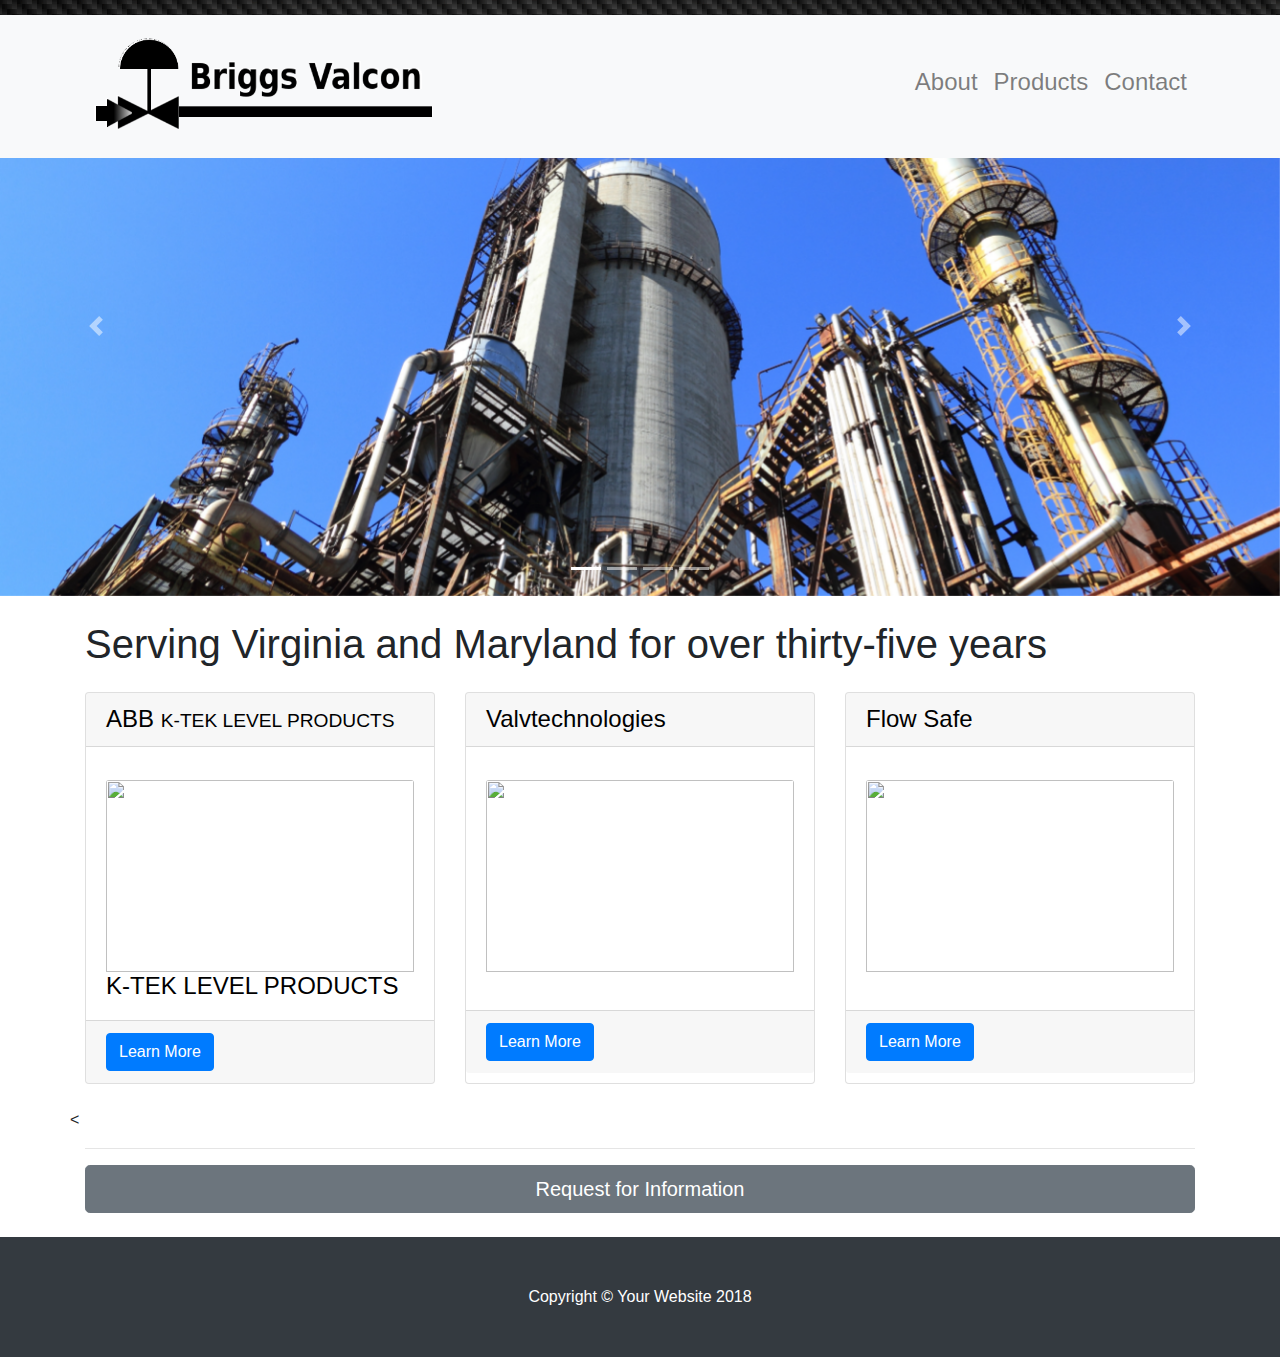
==== commit b745d2e8: "Navbar fixes and other updates" ====
--- a/index.html
+++ b/index.html
@@ -19,7 +19,6 @@
 </head>
 
 <body>
-
   <!-- Navigation -->
   <div class="navbar navbar-dark fixed-top" style="background-image: url(images/wallpaper-cf2-1024x768.png)">
     <div class="container">
@@ -39,7 +38,7 @@
             <a class="nav-link" href="about.html"><h4>About</h4></a>
           </li>
           <li class="nav-item dropdown">
-            <a class="nav-link dropdown-toggle " href="#" id="navbarDropdownBlog" data-toggle="dropdown" aria-haspopup="true" aria-expanded="false">
+            <a class="nav-link " href="#" id="navbarDropdownBlog" data-toggle="dropdown" aria-haspopup="true" aria-expanded="false">
               <h4>Products</h4>
             </a>
             <div class="dropdown-menu dropdown-menu-right" aria-labelledby="navbarDropdownBlog">
@@ -117,28 +116,32 @@
         </div>
       </div>
     </a>
+    <a href="valvtechnologies.html" style="text-decoration: none; color: #000000">
     <div class="col-lg-4 mb-4">
       <div class="card h-100">
         <h4 class="card-header">Valvtechnologies</h4>
         <div class="card-body">
           <img class="card-img-top" src="http://www.valv.com/wp-content/uploads/2018/03/valvtechnologies-3-color-logo-with-circle-r-high-res-2018.jpg">
         </div>
-        <div class="card-footer">
+        <div class="card-footer" style="margin-top: 1.4vw">
           <a href="valvtechnologies.html" class="btn btn-primary">Learn More</a>
         </div>
       </div>
     </div>
+  </a>
+  <a href="flowsafe.html" style="text-decoration: none; color: #000000">
     <div class="col-lg-4 mb-4">
       <div class="card h-100">
         <h4 class="card-header">Flow Safe</h4>
         <div class="card-body">
           <img class="card-img-top" src="http://www.flowsafe.com/webimgs/logo.png">
         </div>
-        <div class="card-footer">
+        <div class="card-footer" style="margin-top: 1.4vw">
           <a href="flowsafe.html" class="btn btn-primary">Learn More</a>
         </div>
       </div>
     </div>
+    <
   </div>
   <!-- /.row -->
 
--- a/css/modern-business.css
+++ b/css/modern-business.css
@@ -12,6 +12,10 @@
   body {
     padding-top: 56px;
   }
+}
+
+.nav-item:hover {
+  background-color: #C0C0C0;
 }
 
 .carousel-item {
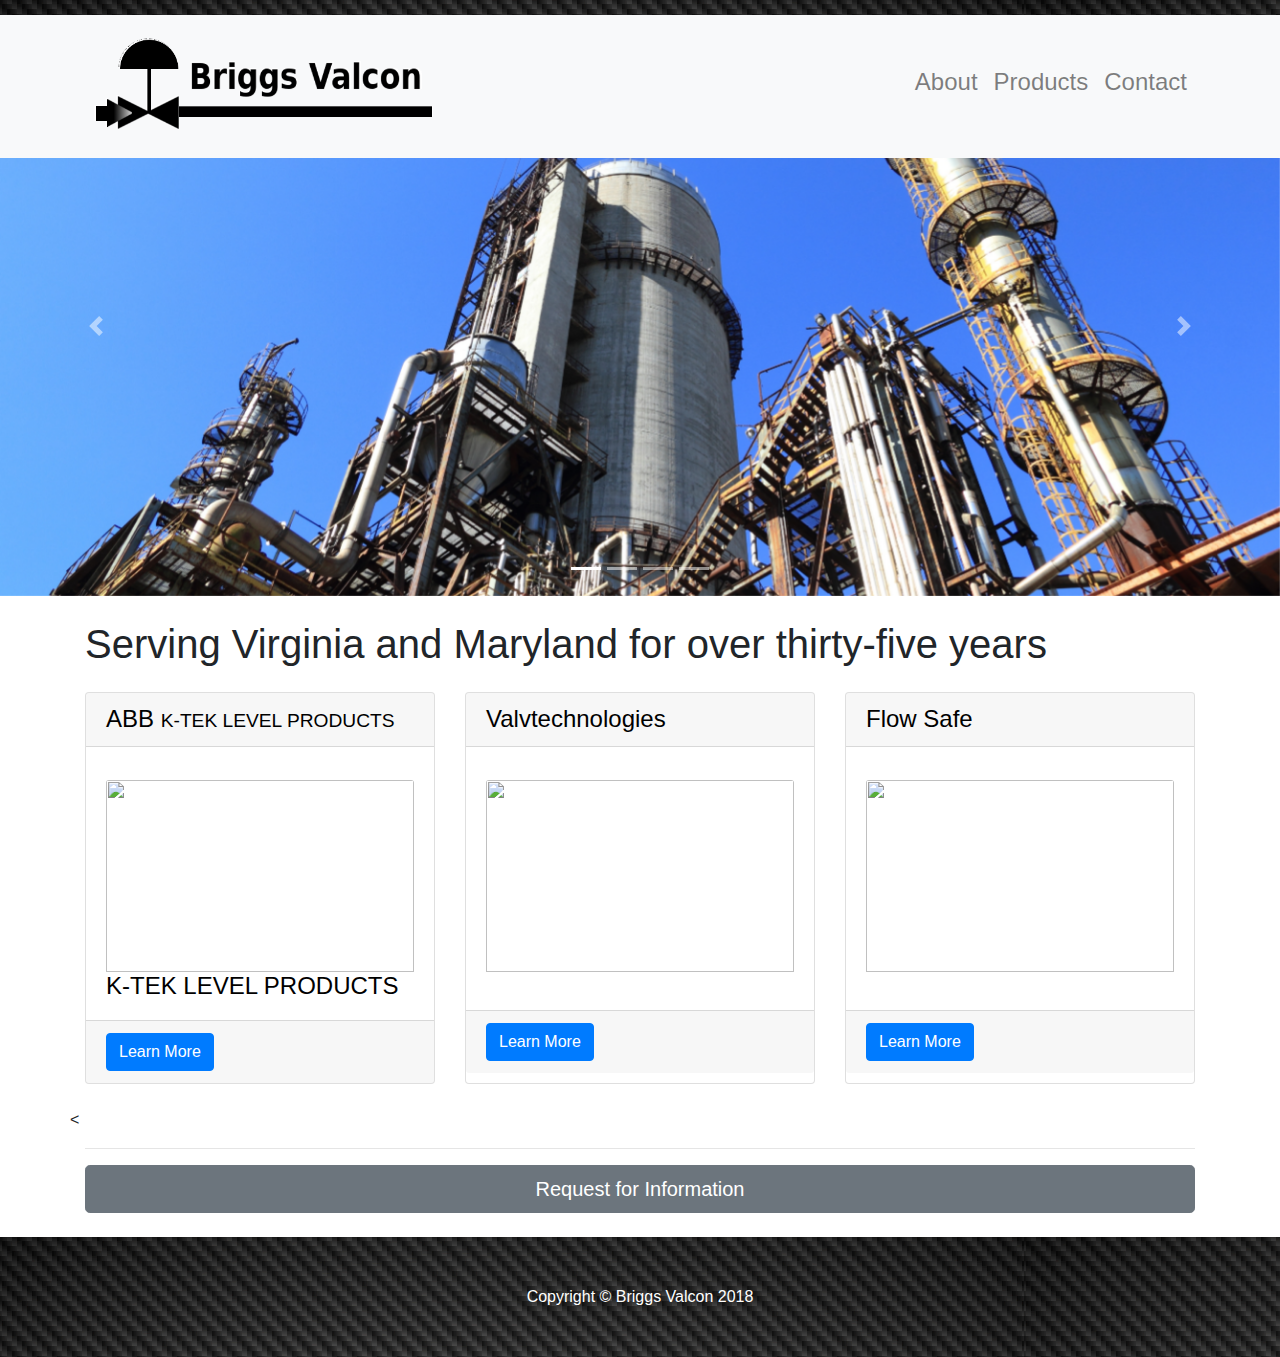
==== commit 52fe29c2: "Final check before review" ====
--- a/index.html
+++ b/index.html
@@ -6,7 +6,7 @@
   <meta charset="utf-8">
   <meta name="viewport" content="width=device-width, initial-scale=1, shrink-to-fit=no">
   <meta name="description" content="">
-  <meta name="author" content="">
+  <meta name="author" content="Jacob Timme">
 
   <title>Briggs Valcon</title>
 
@@ -160,10 +160,12 @@
 <!-- /.container -->
 
 <!-- Footer -->
-<footer class="py-5 bg-dark">
-  <div class="container">
-    <p class="m-0 text-center text-white">Copyright &copy; Your Website 2018</p>
-  </div>
+<footer class="py-5 bg-dark" style="background-image: url(images/wallpaper-cf2-1024x768.png)">
+      <div class="container">
+        <p class="m-0 text-center text-white">Copyright &copy; Briggs Valcon 2018</p>
+      </div>
+      <!-- /.container -->
+    </footer>
   <!-- /.container -->
 </footer>
 
